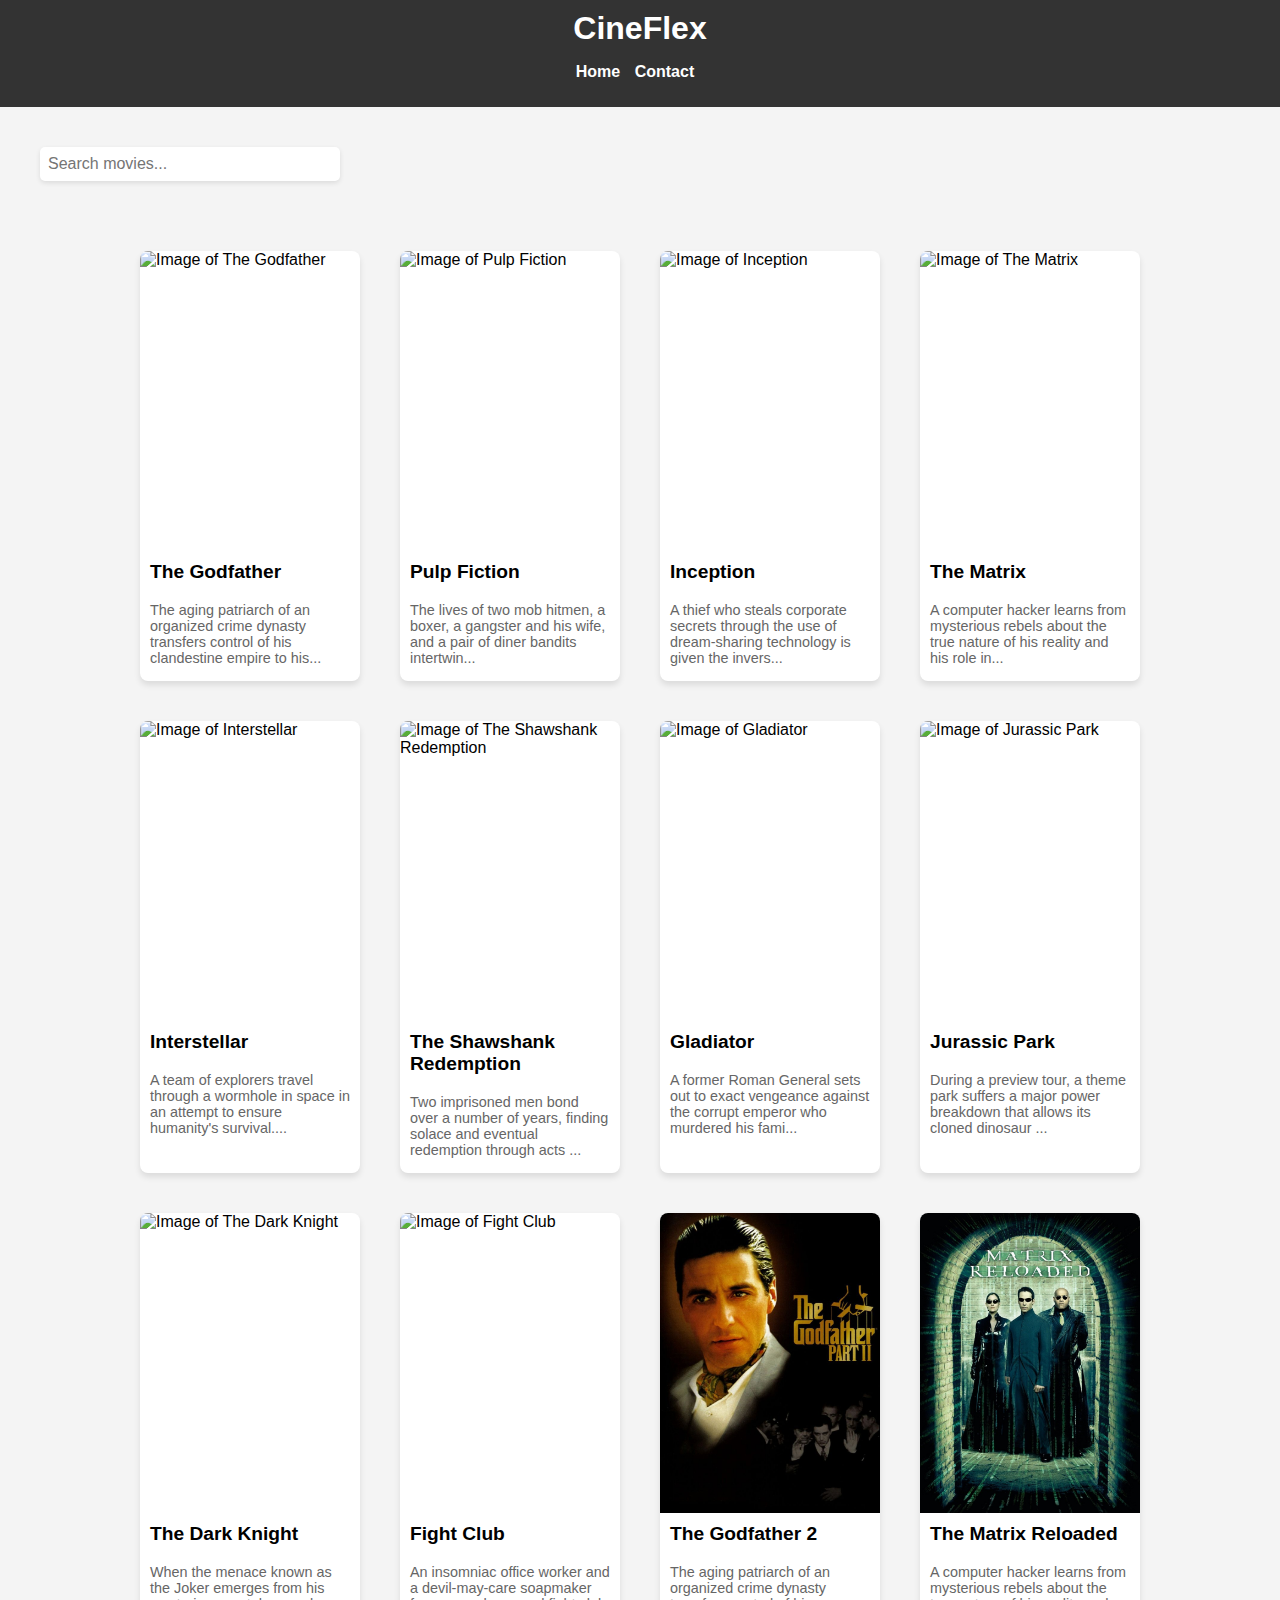
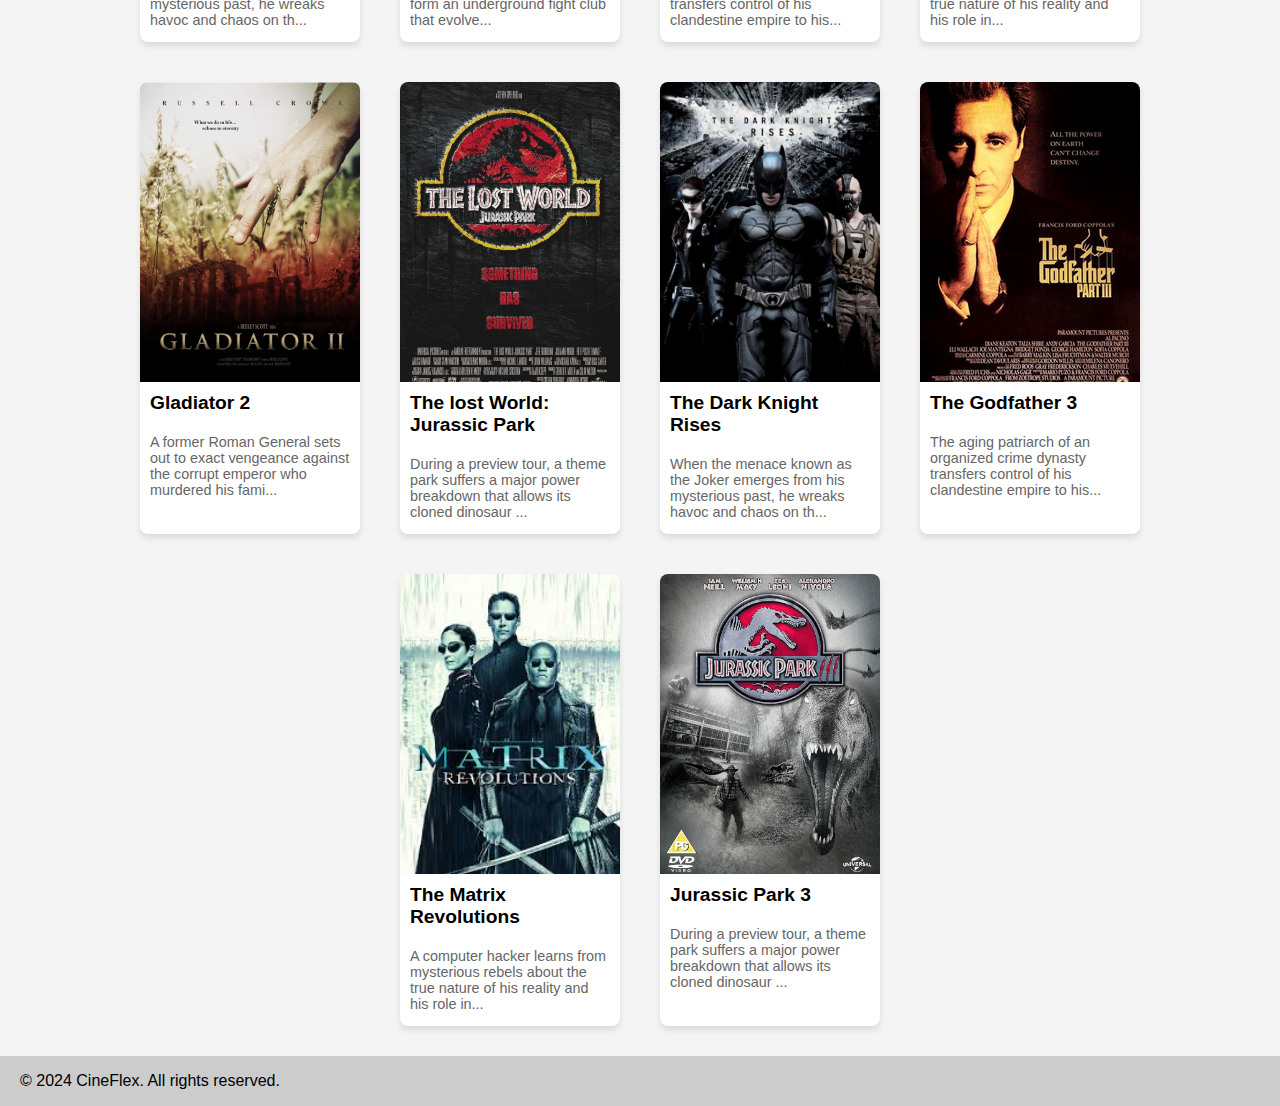
==== html/index.html @ 0f55e385 "added some functions" ====
<!DOCTYPE html>
<html lang="en">
<head>
    <meta charset="UTF-8">
    <meta name="viewport" content="width=device-width, initial-scale=1.0">
    <title>CineFlex - Discover Movies</title>
    <link rel="stylesheet" href="../css/styles.css">
</head>
<body>
    <header class="header">
        <h1>CineFlex</h1>
        <nav>
            <ul>
                <li><a href="index.html">Home</a></li>
                <li><a href="contact.html">Contact</a></li>
            </ul>
        </nav>
    </header>
    
    <div id="search-area">
        <input type="search" id="movie-search" placeholder="Search movies..." aria-label="Search movies">
    </div>
    
    <main>
        <section id="movie-grid">
            <!-- Movies will be inserted here via JavaScript -->
        </section>
    </main>
    


    <script src="../js/scripts.js"></script>
    <script src="../data/movies.js"></script>

</body>
<footer>
    <p>  &copy; 2024 CineFlex. All rights reserved.</p>
</footer>
</html>
---- css/styles.css ----
/* General Body and HTML Styling */
body, html {
    height: 100%;
    margin: 0;
    padding: 0;
    display: flex;
    flex-direction: column;
    font-family: 'Arial', sans-serif; /* Ensures a clean, modern font is used */
    background-color: #f4f4f4; /* Light grey background for slight contrast */
}

main {
    flex-grow: 1; 
}

footer {
    height: 50px; 
    width: 100%;
    background-color: #ccc;
    padding-left: 20px; 
    color: #000; 
    display: flex;
    align-items: center; 
    box-sizing: border-box; 
}


/* Header Styling */
header {
    background-color: #333;
    color: #fff;
    padding: 10px 20px;
    text-align: center;
}

header h1 {
    margin: 0;
}

/* Navigation Styling */
nav ul {
    list-style-type: none;
    padding: 0;
}

nav ul li {
    display: inline;
    margin-right: 10px;
}

nav a {
    color: #fff;
    text-decoration: none;
    font-weight: bold;
}

/* Search Input Styling */
#search-area input[type="search"] {
    padding: 8px;
    width: 300px; /* Fixed width for the search box */
    margin: 10px 0;
    border-radius: 5px;
    border: none;
    box-shadow: 0 2px 5px rgba(0, 0, 0, 0.1);
}

#search-area {
    display: flex;
    justify-content: left; /* Centra el campo de búsqueda horizontalmente */
    padding: 20px 20px; /* Añade espacio arriba y abajo para centrarlo verticalmente */
    margin: 10px 20px; /* Añade espacio a los lados para evitar que el campo toque los bordes */
}

#movie-search {
    width: 80%; /* Ajusta el ancho del campo de búsqueda */
    padding: 10px; /* Añade un poco de relleno interno para que el texto no esté tan pegado */
    font-size: 16px; /* Aumenta el tamaño de la fuente para mejor legibilidad */
    border: 1px solid #ccc; /* Añade un borde sutil */
    border-radius: 5px; /* Redondea las esquinas del campo de búsqueda */
}


/* Responsive image settings */
.movie-image {
    max-width: 100%; /* Limits the image to not exceed the width of its container */
    height: auto; /* Maintains the aspect ratio */
    display: block; /* Removes bottom space */
}

@media (max-width: 600px) {
    #search-area input[type="search"] {
        width: 100%; /* Full width on smaller screens */
    }

    .movie {
        width: 100%; /* Make each movie box take full width */
    }
}


#movie-grid {
    display: flex;
    flex-wrap: wrap;
    justify-content: center; /* Center the items on the page */
    gap: 20px;
    padding: 20px;
}

.movie {
    display: flex;
    flex-direction: column;
    background-color: #fff;
    box-shadow: 0 4px 6px rgba(0, 0, 0, 0.1);
    border-radius: 8px;
    overflow: hidden;
    width: 220px;
    margin: 10px;
    transition: transform 0.5s ease, opacity 0.5s ease;
    opacity: 1;
}

.movie.hide {
    transform: scale(0.5); /* Reduce el tamaño para dar un efecto de desaparición */
    opacity: 0; /* Hace que la película sea totalmente transparente */
    height: 0;
    overflow: hidden;
    margin: 0; /* Elimina márgenes durante la transición */
    padding: 0; /* Elimina rellenos durante la transición */
}


.movie img {
    width: 100%; /* ensures the image takes the full width of the container */
    height: 300px; /* fixed height for all images */
    object-fit: cover; /* ensures the image covers the area, cropping it if necessary */
}

.movie h2 {
    margin: 10px 0 5px;
    padding: 0 10px;
    font-size: 1.2em; /* Adjust font size as necessary */
}

.movie p {
    padding: 0 10px;
    font-size: 0.9em;
    color: #666;
}


.movie:hover {
    transform: scale(1.03); /* Slight scale-up effect */
    transition: transform 0.3s ease-in-out;
}
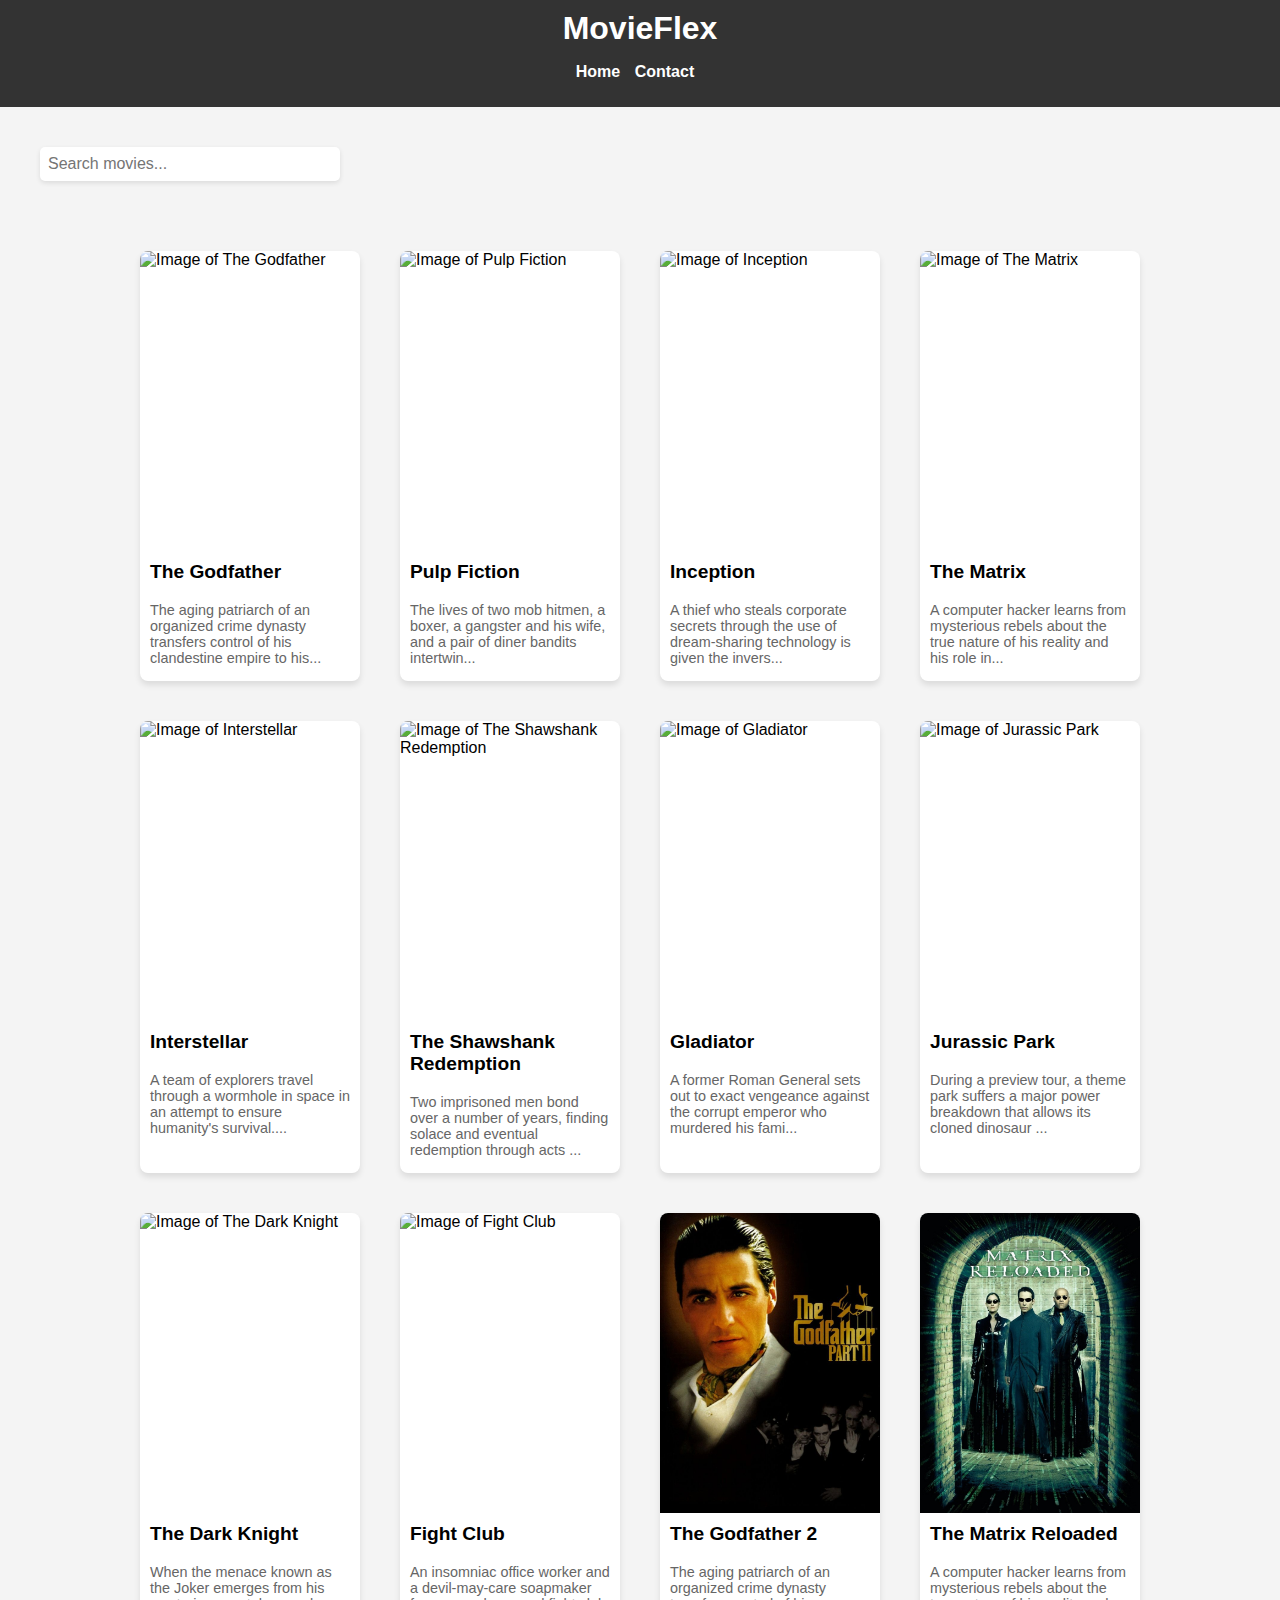
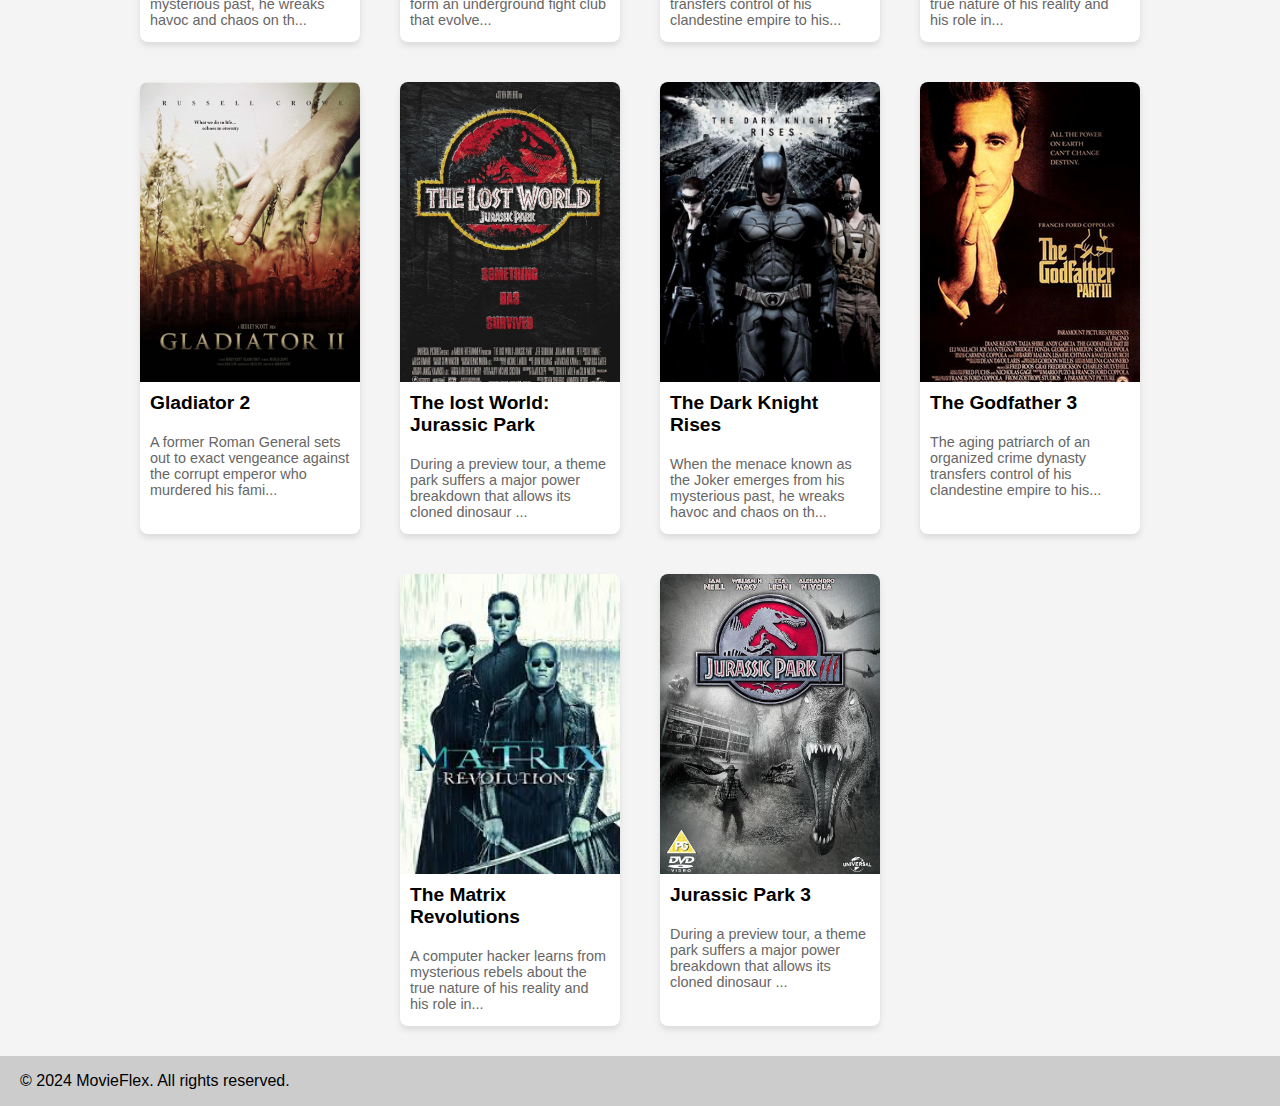
==== commit c7b7b94e: "Improved filter" ====
--- a/html/index.html
+++ b/html/index.html
@@ -3,12 +3,12 @@
 <head>
     <meta charset="UTF-8">
     <meta name="viewport" content="width=device-width, initial-scale=1.0">
-    <title>CineFlex - Discover Movies</title>
+    <title>MovieFlex - Discover Movies</title>
     <link rel="stylesheet" href="../css/styles.css">
 </head>
 <body>
     <header class="header">
-        <h1>CineFlex</h1>
+        <h1>MovieFlex</h1>
         <nav>
             <ul>
                 <li><a href="index.html">Home</a></li>
@@ -34,6 +34,6 @@
 
 </body>
 <footer>
-    <p>  &copy; 2024 CineFlex. All rights reserved.</p>
+    <p>  &copy; 2024 MovieFlex. All rights reserved.</p>
 </footer>
 </html>
